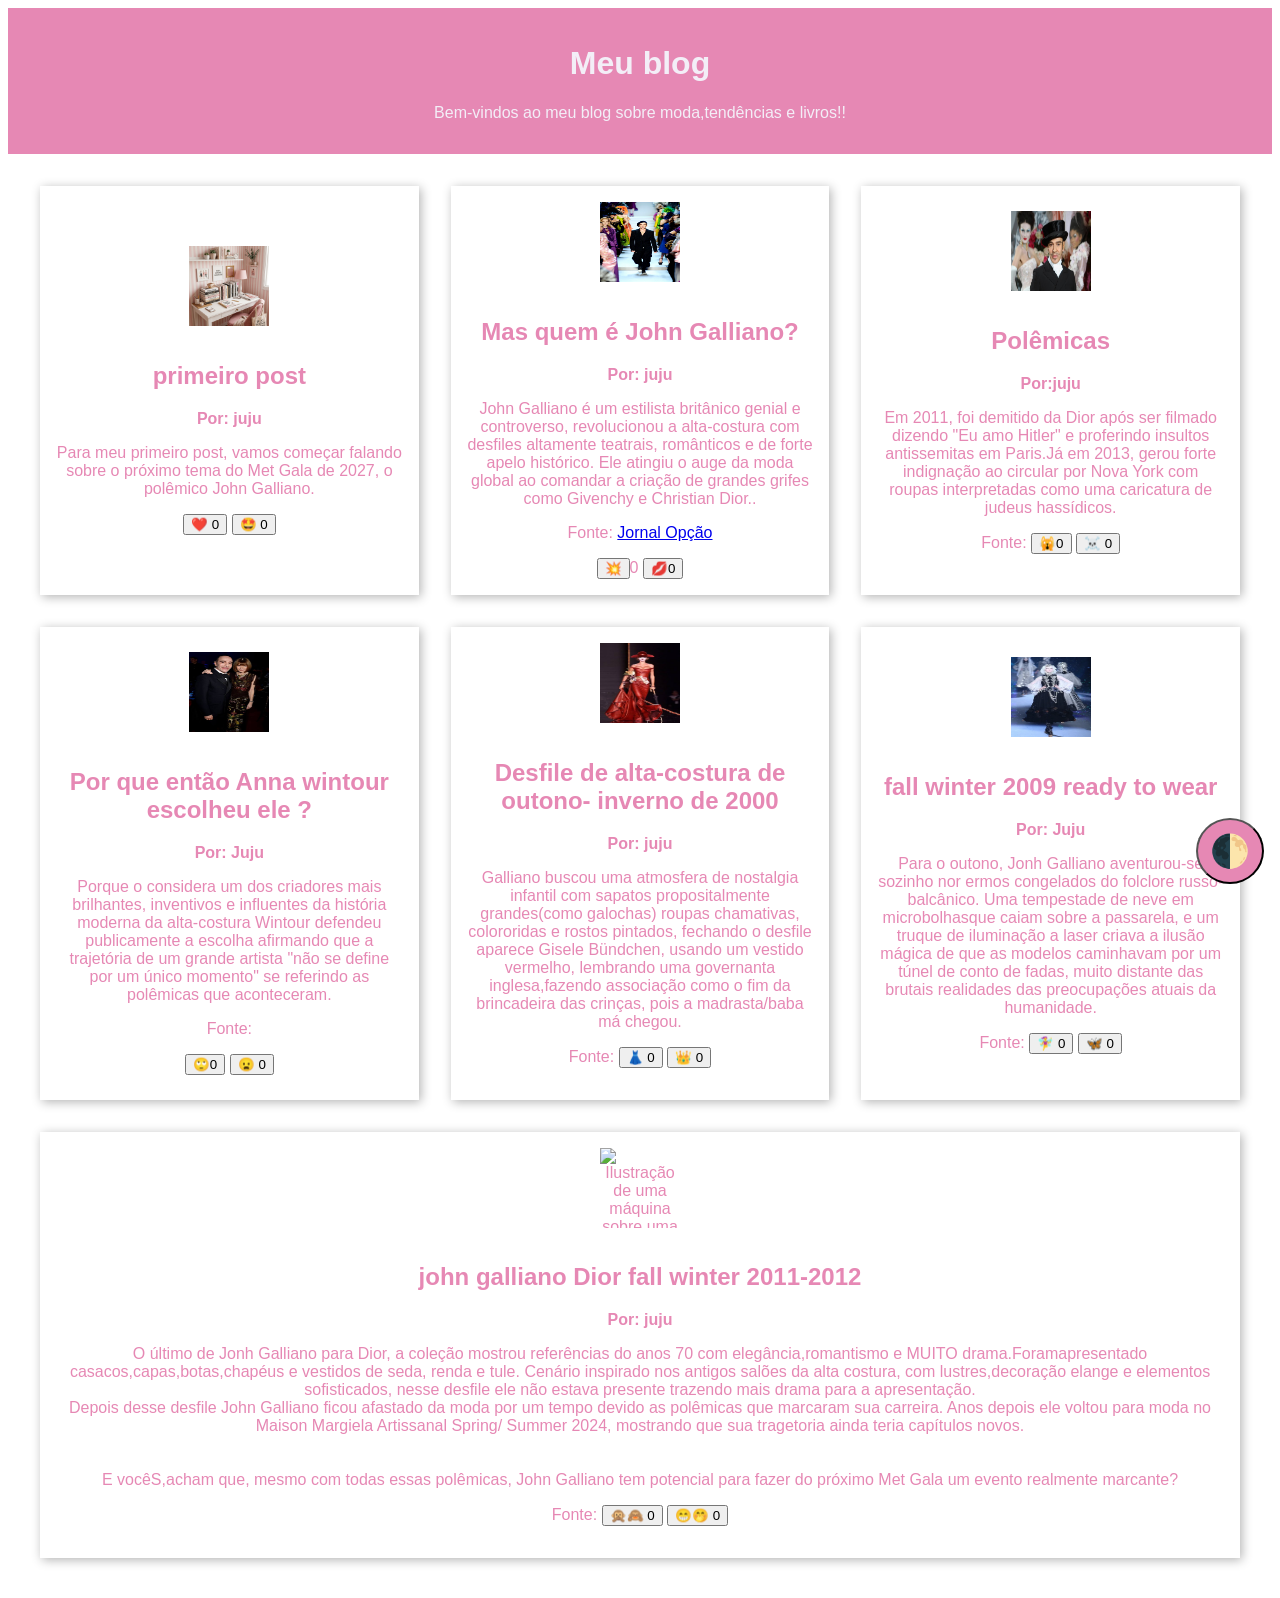
==== index.html @ 8ea0e790 "666666" ====
<!DOCTYPE html>
<html lang="pt-br">

<head>
    <meta charset="UTF-8">
    <meta name="viewport" content="width=device-width, initial-scale=1.0">
    <title>Blog</title>
    <link rel="stylesheet" href="style.css">
</head>

<body>
    <header>
        <h1>Meu blog </h1>
        <p>Bem-vindos ao meu blog sobre moda,tendências e livros!!</p>
    </header>
    <main>
        <article>
            <img src="Gemini_Generated_Image_ik7gwaik7gwaik7g.png"
                alt="Logotipo conceitual de tecnologia e educação: um livro aberto de onde emerge um cérebro digital brilhante, cercado por ícones de Wi-Fi, circuitos e lâmpada de ideia. Cores em tons de azul e branco.">
            <div>
                <h2> primeiro post</h2>
                <p class="artigo-autor">Por: juju</p>
                <p>Para meu primeiro post, vamos começar falando sobre o próximo tema do Met Gala de 2027, o polêmico John Galliano.</p>

                <button>❤️ <span>0</span></button>
                <button>🤩 <span>0</span></button>
            </div>
        </article>

        <article>
            <img src="john-galliano-aniversario-3 (1).jpg"
                alt="Ilustração do planeta Terra cercado por elementos digitais, representando a conectividade global e a tecnologia.">
            <div>
                <h2>Mas quem é John Galliano?</h2>
                <p class="artigo-autor">Por: juju</p>
                <p>John Galliano é um estilista britânico genial e controverso, revolucionou a alta-costura com desfiles altamente teatrais, românticos e de forte apelo histórico. Ele atingiu o auge da moda global ao comandar a criação de grandes grifes como Givenchy e Christian Dior..</p>

                <p class="artigo-fonte">Fonte: <a
                        href="https://www.cnnbrasil.com.br/style/moda/da-alta-costura-ao-fast-fashion-o-que-esperar-de-john-galliano-na-zara/">Jornal
                        Opção</a>
                </p>
                <button>💥</button><span>0</span></button>
                <button>💋<span>0</span></button>
            </div>
        </article>

        <article>
            <img src="polemico.jpg"
                alt="Ilustração de uma caixa de madeira com tampa e encaixe, representando armazenamento ou organização.">
            <div>
                <h2>Polêmicas</h2>
                <p class="artigo-autor">Por:juju</p>
                <p> Em 2011, foi demitido da Dior após ser filmado dizendo "Eu amo Hitler" e proferindo insultos antissemitas em Paris.Já em 2013, gerou forte indignação ao circular por Nova York com roupas interpretadas como uma caricatura de judeus hassídicos. 
                </p>

                <p class="artigo-fonte">Fonte: <a
                        href="https://neofeed.com.br/finde/john-galliano-o-enfant-terrible-da-moda-busca-o-perdao/"0></a>

                <button> 🙀<span>0</span></button>
                <button>☠️ <span>0</span></button>
            </div>
        </article>

        <article>
            <img src="galliano e anna.jpg "
                alt="Ilustração de dentes com coloração azul apresentando cáries, rachaduras e manchas próximas à gengiva.">
            <div>
                <h2>Por que então Anna wintour escolheu ele ?</h2>
                <p class="artigo-autor">Por: Juju</p>
                <p> Porque o considera um dos criadores mais brilhantes, inventivos e influentes da história moderna da alta-costura Wintour defendeu publicamente a escolha afirmando que a trajetória de um grande artista "não se define por um único momento" se referindo as polêmicas que aconteceram.</p>

                <p class="artigo-fonte">Fonte: <a
                        href="https://billboard.com.br/met-gala-2027-john-galliano/"></a>
                </p>

                <button> 🙄<span>0</span></button>
                <button>😦 <span>0</span></button>
            </div>
        </article>

        <article>
            <img src="gisele.jpg"
            src="modelos.webp"
                alt="Ilustração de uma mariposa com asas abertas em tons de marrom, com padrões circulares nas asas.">
            <div>
                <h2>Desfile de alta-costura de outono- inverno de 2000 </h2>
                <p class="artigo-autor">Por: juju</p>
                <p> Galliano buscou uma atmosfera de nostalgia infantil com sapatos propositalmente grandes(como galochas) roupas chamativas, colororidas e rostos pintados, fechando o desfile aparece Gisele Bündchen, 
usando um vestido vermelho, lembrando uma governanta inglesa,fazendo associação como o fim da brincadeira das crinças, pois a madrasta/baba má chegou.

                <p class="artigo-fonte">Fonte: <a
                        href="https://firstview.com/collection_images.php?id=54975"></a>
                <button>👗 <span>0</span></button>
                <button>👑 <span>0</span></button>
            </div>
        </article>

        <article>
            <img src="the portal.webp"
            src="the portal2.jpg"
            src="portal3.jpg"
                alt="Ilustração de uma câmera em tripé ao lado de uma cafeteira preparando café.">
            <div>
                <h2> fall winter 2009 ready to wear</h2>
                <p class="artigo-autor">Por: Juju</p>Para o outono, Jonh Galliano aventurou-se sozinho nor ermos congelados do folclore russo-balcânico. Uma tempestade de neve em microbolhasque caiam sobre a passarela, e um truque de iluminação a laser criava a ilusão
  mágica de que as modelos caminhavam por um túnel de conto de fadas, muito distante das brutais realidades das preocupações atuais da humanidade.          </p>

                <p class="artigo-fonte">Fonte: <a href="https://www.vogue.com/fashion-shows/fall-2009-ready-to-wear/john-galliano"></a>

                <button>🧚‍♀️ <span>0</span></button>
                <button>🦋 <span>0</span></button>
            </div>
        </article>

        <article>
            <img src="john galliano - Google Search.html"
            src="2011.webp"
                alt="Ilustração de uma máquina sobre uma fita com números e símbolos, representando o processamento de dados.">
            <div>
                <h2>john galliano Dior fall winter 2011-2012</h2>
                <p class="artigo-autor">Por: juju</p>
                <p> O último de Jonh Galliano para Dior, a coleção mostrou referências do anos 70 com elegância,romantismo e MUITO drama.Foramapresentado casacos,capas,botas,chapéus e vestidos de seda,
renda e tule. Cenário inspirado nos antigos salões da alta costura, com lustres,decoração elange e elementos sofisticados, nesse desfile ele não estava presente trazendo mais drama para a apresentação. 
                   
<br>Depois desse desfile John Galliano ficou afastado da moda por um tempo devido as polêmicas que marcaram sua carreira. Anos depois ele voltou para moda no Maison Margiela Artissanal Spring/ Summer 2024, mostrando que sua tragetoria
ainda teria capítulos novos. <br>

                    <br><br>E vocêS,acham que, mesmo com todas essas polêmicas, John Galliano tem potencial para fazer do próximo Met Gala um evento realmente marcante?
                </p>

                <p class="artigo-fonte">Fonte: <a href="https://www.maisonmargiela.com/en-us/mm-artisanal-spring-summer-2024.html"></a>

                <button>🙊🙈​ <span>0</span></button>
                <button>​😁​🤭​ <span>0</span></button>
            </div>
        </article>

        <button class="btn-tema-escuro">🌓</button> 
    </main>

    <script src="script.js"></script>
</body>

</html>
---- style.css ----
:root {
    --cor-primaria: #e688b4;
    --cor-secundaria: #ed74ac;
    --cor-fundo: #ffffff;
    --cor-texto: #ebebf6;
    --cor-contraste: #f3eef7;
    --cor-botao: #f9f9f9;

    --fonte-texto: 'Segoe UI', sans-serif;
}

* {
    transition: background-color 0.8s ease;
}

.tema-escuro {
    --cor-primaria: #ed3faa;
    --cor-secundaria: #fd77c5;
    --cor-fundo: #fdb5da;
    --cor-texto: #ffffff;
    --cor-contraste: #fc9bbe;
    --cor-botao: #151428;
}

.tema-escuro p {
    color: var(--cor-texto);
}

.tema-escuro header p {
    color: var(--cor-contraste);
    font-weight: 600;
}

.tema-escuro a {
    color: var(--cor-secundaria);
}

.tema-escuro button {
    border: none;
    background-color: var(--cor-botao);
    color: var(--cor-texto);
}

.tema-escuro article {
    background-color: #f7eeee0c;
}

.tema-escuro h2 {
    color: var(--cor-primaria);
}

.tema-escuro .artigo-autor {
    color: var(--cor-secundaria);
}

.tema-escuro .btn-tema-escuro {
    background-color: var(--cor-secundaria);
}

body {
    max-width: 100vw;
    font-family: var(--fonte-texto);
}

header {
    background-color: var(--cor-primaria);
    color: var(--cor-contraste);
    text-align: center;
    margin: 0 auto;
    padding: 16px;
}

main {
    background-color: var(--cor-fundo);
    color: var(--cor-primaria);
    margin: 0 auto;
    padding: 16px;
    display: flex;
    flex-wrap: wrap;
}

article {
    display: flex;
    box-shadow: 2px 2px 10px rgba(0, 0, 0, 0.3);
    margin: 16px;
    gap: 16px;
    padding: 16px;
    flex: 1 1 25%;
    flex-direction: column;
    align-items: center;
    text-align: center;
    justify-content: center;
}

img {
    width: 80px;
    height: 80px;
}

.artigo-autor {
    font-weight: bold;
}

.btn-tema-escuro {
    position: fixed;
    bottom: 16px;
    right: 16px;
    font-size: 32px;
    padding: 12px;
    background-color: var(--cor-primaria);
    border-radius: 50%;
}
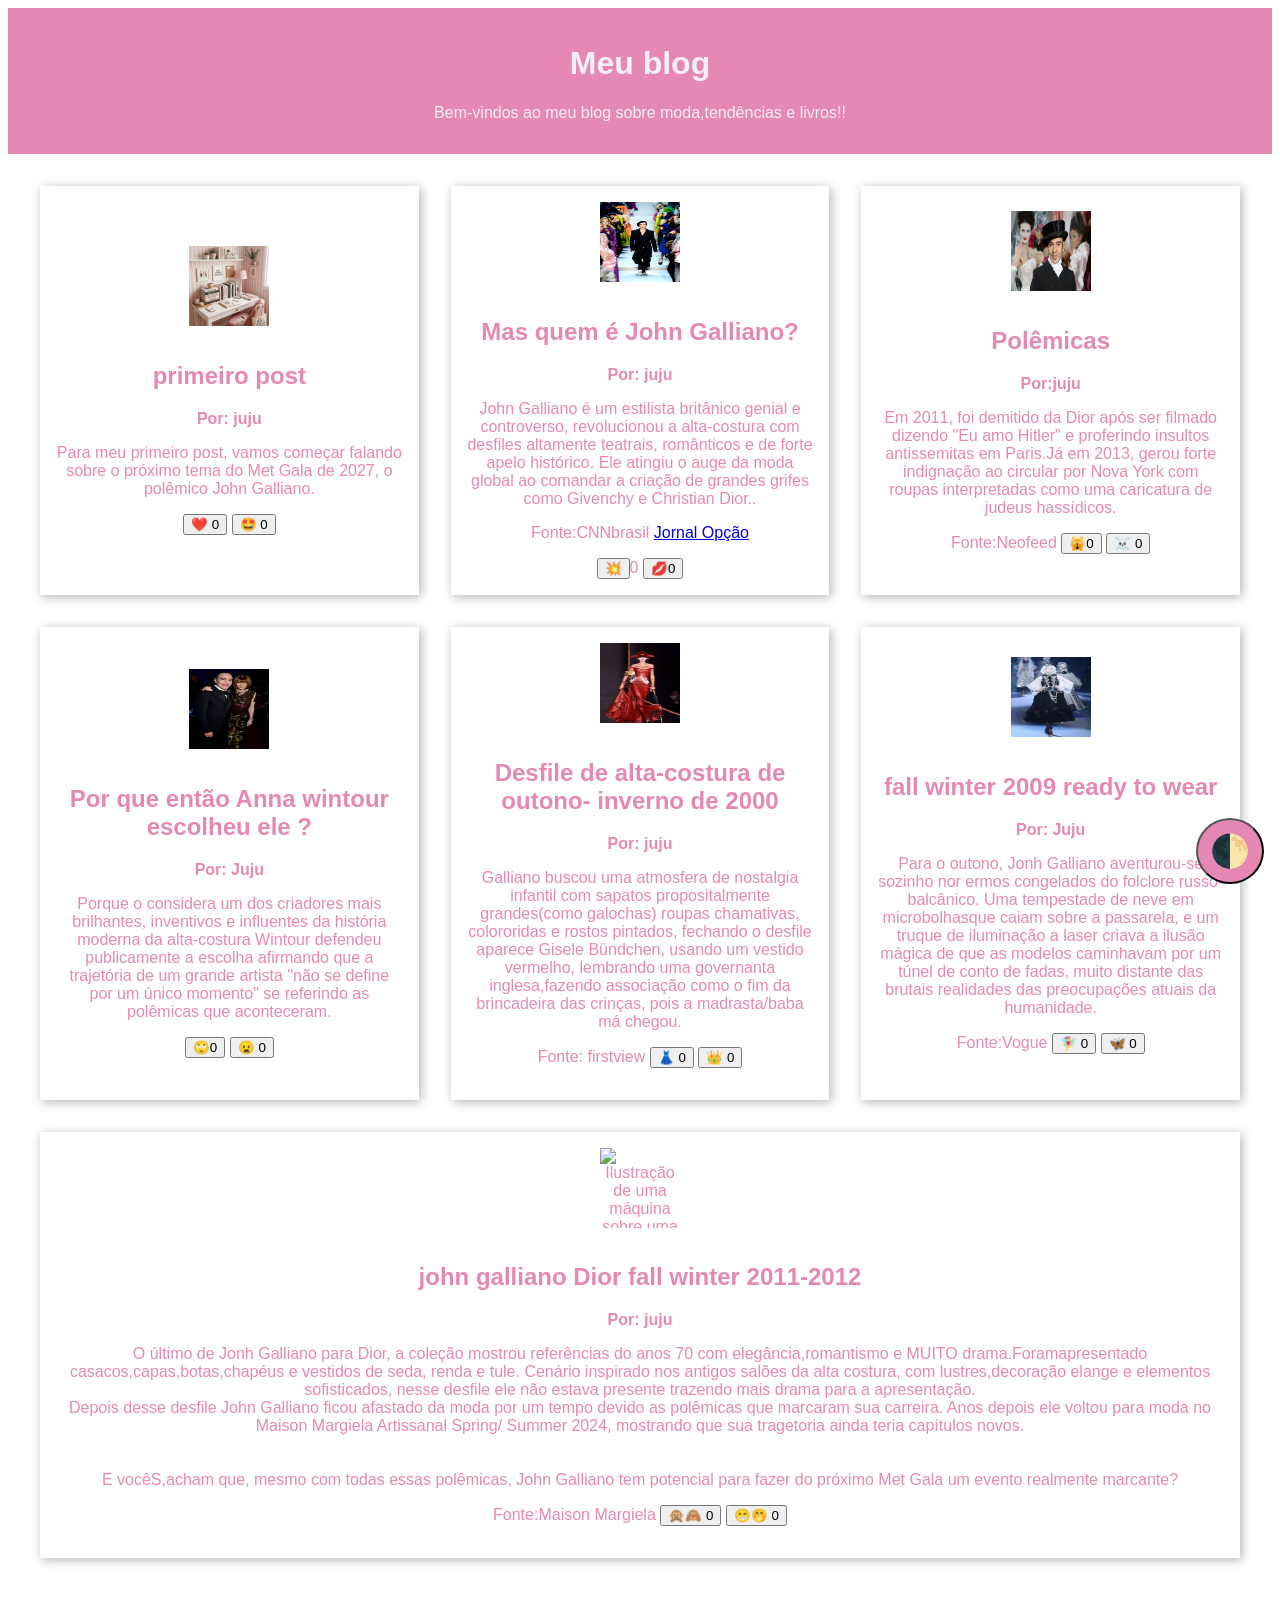
==== commit 51ffea7a: "78787878787" ====
--- a/index.html
+++ b/index.html
@@ -35,7 +35,7 @@
                 <p class="artigo-autor">Por: juju</p>
                 <p>John Galliano é um estilista britânico genial e controverso, revolucionou a alta-costura com desfiles altamente teatrais, românticos e de forte apelo histórico. Ele atingiu o auge da moda global ao comandar a criação de grandes grifes como Givenchy e Christian Dior..</p>
 
-                <p class="artigo-fonte">Fonte: <a
+                <p class="artigo-fonte">Fonte:CNNbrasil <a
                         href="https://www.cnnbrasil.com.br/style/moda/da-alta-costura-ao-fast-fashion-o-que-esperar-de-john-galliano-na-zara/">Jornal
                         Opção</a>
                 </p>
@@ -53,7 +53,7 @@
                 <p> Em 2011, foi demitido da Dior após ser filmado dizendo "Eu amo Hitler" e proferindo insultos antissemitas em Paris.Já em 2013, gerou forte indignação ao circular por Nova York com roupas interpretadas como uma caricatura de judeus hassídicos. 
                 </p>
 
-                <p class="artigo-fonte">Fonte: <a
+                <p class="artigo-fonte">Fonte:Neofeed <a
                         href="https://neofeed.com.br/finde/john-galliano-o-enfant-terrible-da-moda-busca-o-perdao/"0></a>
 
                 <button> 🙀<span>0</span></button>
@@ -69,7 +69,7 @@
                 <p class="artigo-autor">Por: Juju</p>
                 <p> Porque o considera um dos criadores mais brilhantes, inventivos e influentes da história moderna da alta-costura Wintour defendeu publicamente a escolha afirmando que a trajetória de um grande artista "não se define por um único momento" se referindo as polêmicas que aconteceram.</p>
 
-                <p class="artigo-fonte">Fonte: <a
+                <p class="artigo-fonte"><Fonte:Billboard
                         href="https://billboard.com.br/met-gala-2027-john-galliano/"></a>
                 </p>
 
@@ -88,7 +88,7 @@
                 <p> Galliano buscou uma atmosfera de nostalgia infantil com sapatos propositalmente grandes(como galochas) roupas chamativas, colororidas e rostos pintados, fechando o desfile aparece Gisele Bündchen, 
 usando um vestido vermelho, lembrando uma governanta inglesa,fazendo associação como o fim da brincadeira das crinças, pois a madrasta/baba má chegou.
 
-                <p class="artigo-fonte">Fonte: <a
+                <p class="artigo-fonte">Fonte: firstview <a
                         href="https://firstview.com/collection_images.php?id=54975"></a>
                 <button>👗 <span>0</span></button>
                 <button>👑 <span>0</span></button>
@@ -105,7 +105,8 @@
                 <p class="artigo-autor">Por: Juju</p>Para o outono, Jonh Galliano aventurou-se sozinho nor ermos congelados do folclore russo-balcânico. Uma tempestade de neve em microbolhasque caiam sobre a passarela, e um truque de iluminação a laser criava a ilusão
   mágica de que as modelos caminhavam por um túnel de conto de fadas, muito distante das brutais realidades das preocupações atuais da humanidade.          </p>
 
-                <p class="artigo-fonte">Fonte: <a href="https://www.vogue.com/fashion-shows/fall-2009-ready-to-wear/john-galliano"></a>
+                <p class="artigo-fonte">Fonte:Vogue
+                     <a href="https://www.vogue.com/fashion-shows/fall-2009-ready-to-wear/john-galliano"></a>
 
                 <button>🧚‍♀️ <span>0</span></button>
                 <button>🦋 <span>0</span></button>
@@ -128,7 +129,8 @@
                     <br><br>E vocêS,acham que, mesmo com todas essas polêmicas, John Galliano tem potencial para fazer do próximo Met Gala um evento realmente marcante?
                 </p>
 
-                <p class="artigo-fonte">Fonte: <a href="https://www.maisonmargiela.com/en-us/mm-artisanal-spring-summer-2024.html"></a>
+                <p class="artigo-fonte">Fonte:Maison Margiela
+                     <a href="https://www.maisonmargiela.com/en-us/mm-artisanal-spring-summer-2024.html"></a>
 
                 <button>🙊🙈​ <span>0</span></button>
                 <button>​😁​🤭​ <span>0</span></button>
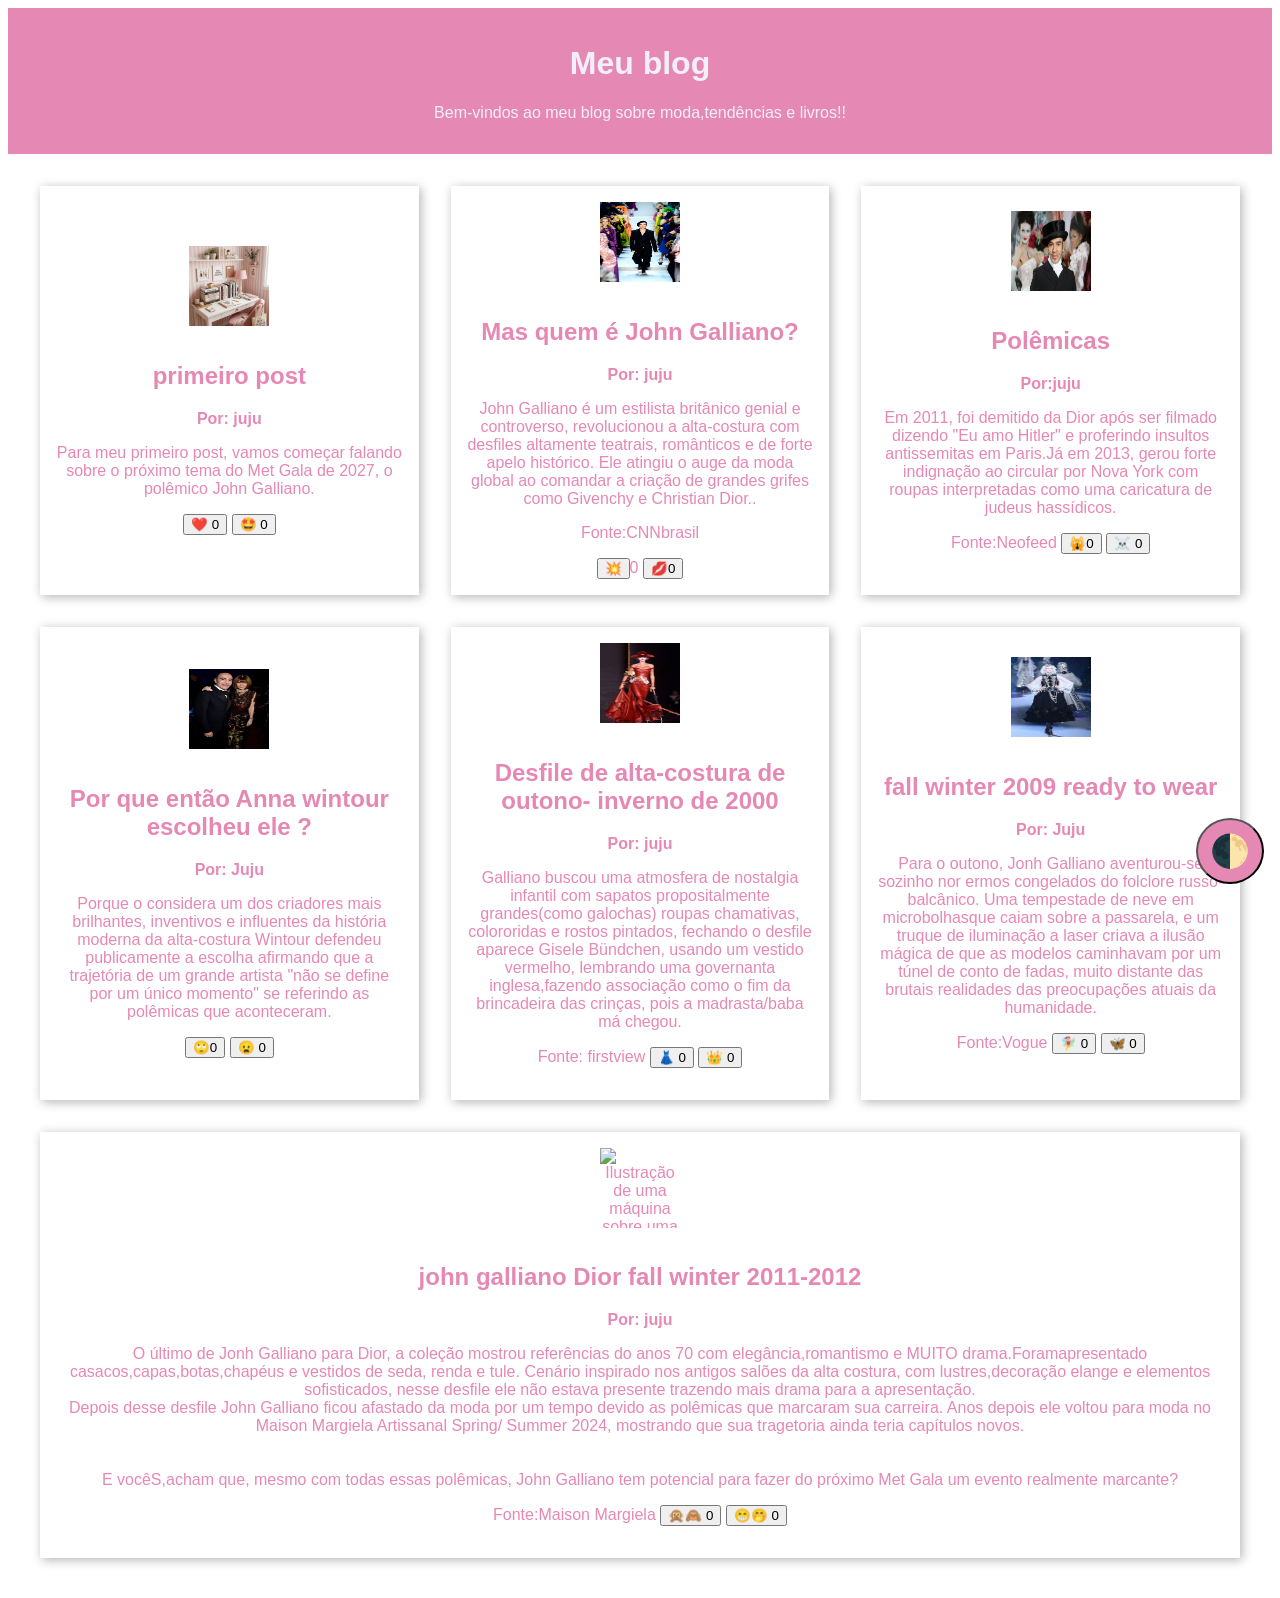
==== commit 541abe8d: "87878787878" ====
--- a/index.html
+++ b/index.html
@@ -36,8 +36,8 @@
                 <p>John Galliano é um estilista britânico genial e controverso, revolucionou a alta-costura com desfiles altamente teatrais, românticos e de forte apelo histórico. Ele atingiu o auge da moda global ao comandar a criação de grandes grifes como Givenchy e Christian Dior..</p>
 
                 <p class="artigo-fonte">Fonte:CNNbrasil <a
-                        href="https://www.cnnbrasil.com.br/style/moda/da-alta-costura-ao-fast-fashion-o-que-esperar-de-john-galliano-na-zara/">Jornal
-                        Opção</a>
+                        href="https://www.cnnbrasil.com.br/style/moda/da-alta-costura-ao-fast-fashion-o-que-esperar-de-john-galliano-na-zara/">
+                        </a>
                 </p>
                 <button>💥</button><span>0</span></button>
                 <button>💋<span>0</span></button>
@@ -56,8 +56,10 @@
                 <p class="artigo-fonte">Fonte:Neofeed <a
                         href="https://neofeed.com.br/finde/john-galliano-o-enfant-terrible-da-moda-busca-o-perdao/"0></a>
 
-                <button> 🙀<span>0</span></button>
-                <button>☠️ <span>0</span></button>
+             
+                        <button> 🙀<span>0</span></button>
+              
+                        <button>☠️ <span>0</span></button>
             </div>
         </article>
 
@@ -115,7 +117,7 @@
 
         <article>
             <img src="john galliano - Google Search.html"
-            src="2011.webp"
+            
                 alt="Ilustração de uma máquina sobre uma fita com números e símbolos, representando o processamento de dados.">
             <div>
                 <h2>john galliano Dior fall winter 2011-2012</h2>
@@ -132,6 +134,9 @@
                 <p class="artigo-fonte">Fonte:Maison Margiela
                      <a href="https://www.maisonmargiela.com/en-us/mm-artisanal-spring-summer-2024.html"></a>
 
+
+                     
+
                 <button>🙊🙈​ <span>0</span></button>
                 <button>​😁​🤭​ <span>0</span></button>
             </div>
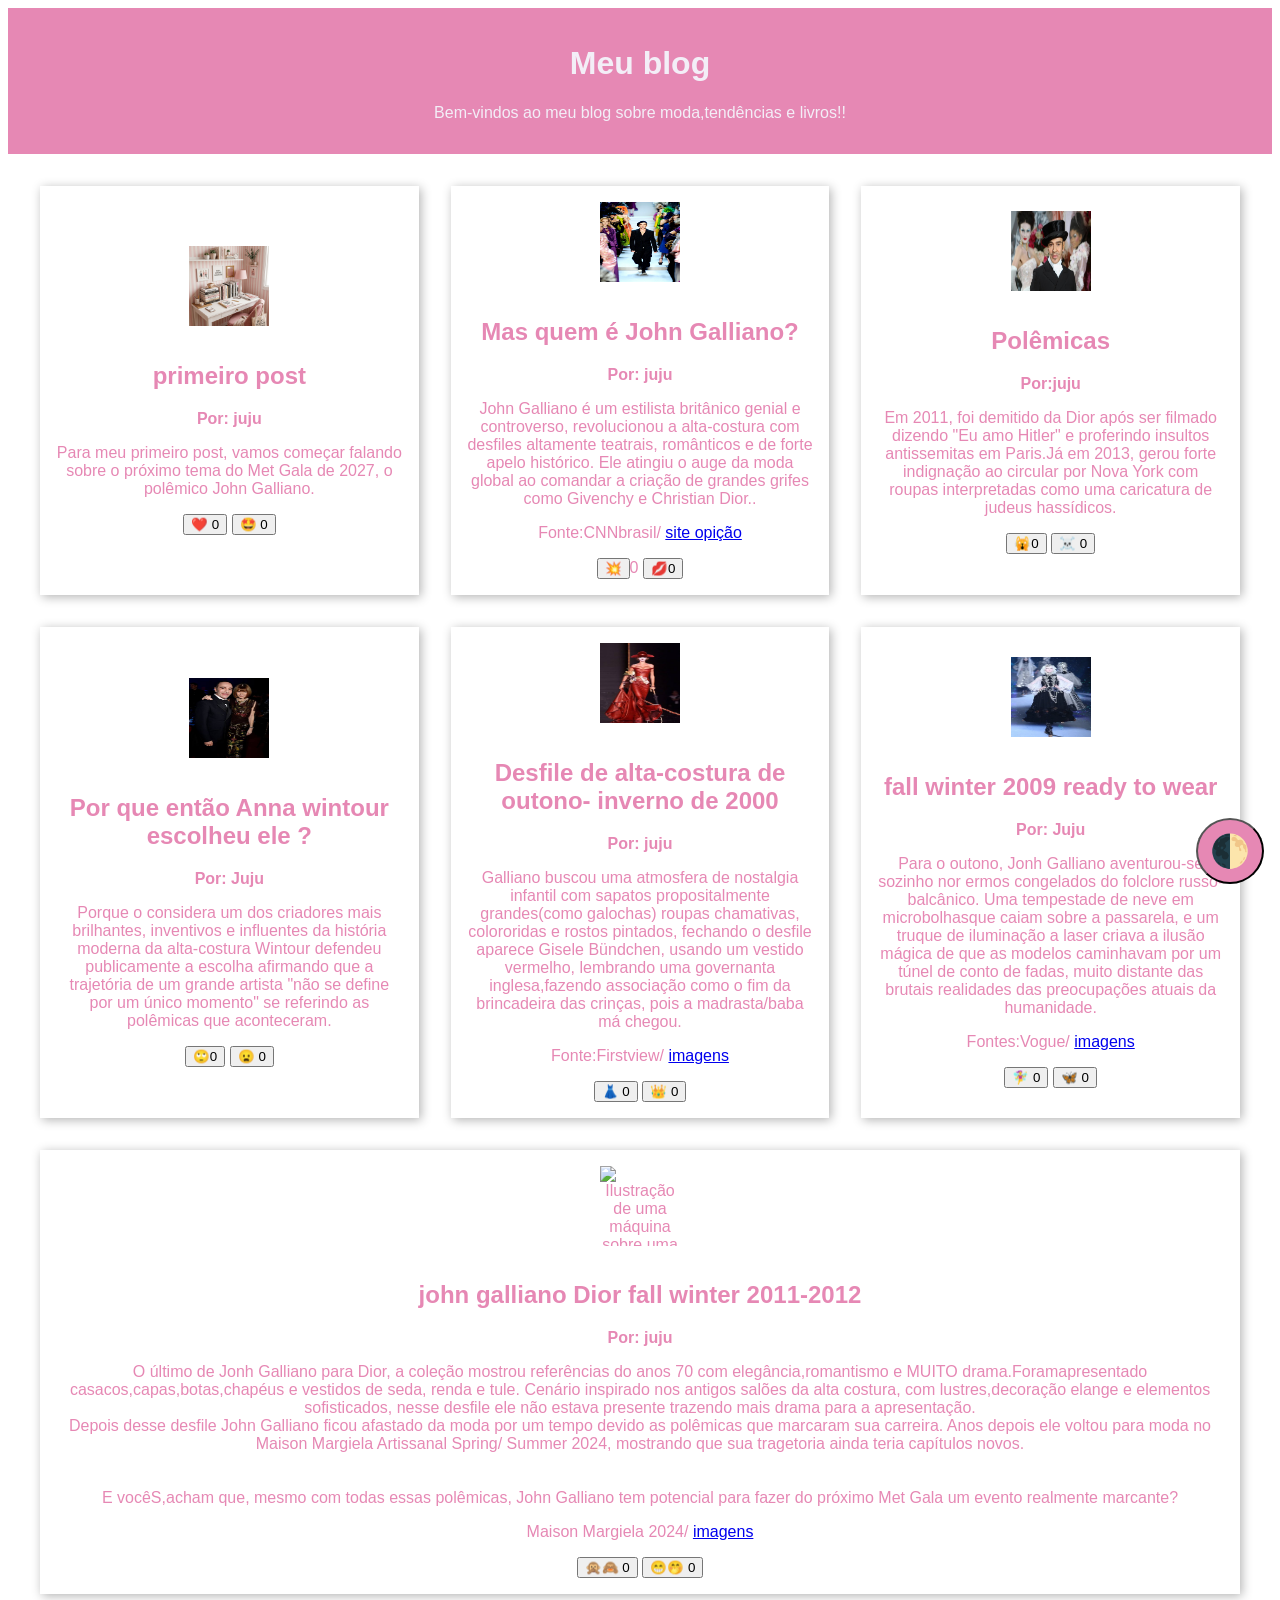
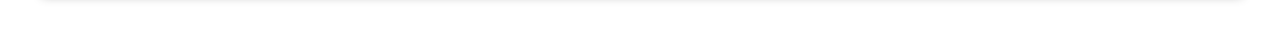
==== commit e86195af: "89898898998989898" ====
--- a/index.html
+++ b/index.html
@@ -35,9 +35,9 @@
                 <p class="artigo-autor">Por: juju</p>
                 <p>John Galliano é um estilista britânico genial e controverso, revolucionou a alta-costura com desfiles altamente teatrais, românticos e de forte apelo histórico. Ele atingiu o auge da moda global ao comandar a criação de grandes grifes como Givenchy e Christian Dior..</p>
 
-                <p class="artigo-fonte">Fonte:CNNbrasil <a
-                        href="https://www.cnnbrasil.com.br/style/moda/da-alta-costura-ao-fast-fashion-o-que-esperar-de-john-galliano-na-zara/">
-                        </a>
+                <p class="artigo-fonte">Fonte:CNNbrasil/ <a
+                        href="https://www.cnnbrasil.com.br/style/moda/da-alta-costura-ao-fast-fashion-o-que-esperar-de-john-galliano-na-zara/">site 
+                      opição</a>
                 </p>
                 <button>💥</button><span>0</span></button>
                 <button>💋<span>0</span></button>
@@ -53,7 +53,7 @@
                 <p> Em 2011, foi demitido da Dior após ser filmado dizendo "Eu amo Hitler" e proferindo insultos antissemitas em Paris.Já em 2013, gerou forte indignação ao circular por Nova York com roupas interpretadas como uma caricatura de judeus hassídicos. 
                 </p>
 
-                <p class="artigo-fonte">Fonte:Neofeed <a
+                <p class="artigo-fonte"> <a
                         href="https://neofeed.com.br/finde/john-galliano-o-enfant-terrible-da-moda-busca-o-perdao/"0></a>
 
              
@@ -71,8 +71,9 @@
                 <p class="artigo-autor">Por: Juju</p>
                 <p> Porque o considera um dos criadores mais brilhantes, inventivos e influentes da história moderna da alta-costura Wintour defendeu publicamente a escolha afirmando que a trajetória de um grande artista "não se define por um único momento" se referindo as polêmicas que aconteceram.</p>
 
-                <p class="artigo-fonte"><Fonte:Billboard
+                <p class="artigo-fonte"
                         href="https://billboard.com.br/met-gala-2027-john-galliano/"></a>
+                        </p>
                 </p>
 
                 <button> 🙄<span>0</span></button>
@@ -90,8 +91,9 @@
                 <p> Galliano buscou uma atmosfera de nostalgia infantil com sapatos propositalmente grandes(como galochas) roupas chamativas, colororidas e rostos pintados, fechando o desfile aparece Gisele Bündchen, 
 usando um vestido vermelho, lembrando uma governanta inglesa,fazendo associação como o fim da brincadeira das crinças, pois a madrasta/baba má chegou.
 
-                <p class="artigo-fonte">Fonte: firstview <a
-                        href="https://firstview.com/collection_images.php?id=54975"></a>
+                <p class="artigo-fonte">Fonte:Firstview/ <a
+                        href="https://firstview.com/collection_images.php?id=54975">imagens </a>
+                        </p>
                 <button>👗 <span>0</span></button>
                 <button>👑 <span>0</span></button>
             </div>
@@ -107,8 +109,9 @@
                 <p class="artigo-autor">Por: Juju</p>Para o outono, Jonh Galliano aventurou-se sozinho nor ermos congelados do folclore russo-balcânico. Uma tempestade de neve em microbolhasque caiam sobre a passarela, e um truque de iluminação a laser criava a ilusão
   mágica de que as modelos caminhavam por um túnel de conto de fadas, muito distante das brutais realidades das preocupações atuais da humanidade.          </p>
 
-                <p class="artigo-fonte">Fonte:Vogue
-                     <a href="https://www.vogue.com/fashion-shows/fall-2009-ready-to-wear/john-galliano"></a>
+                <p class="artigo-fonte">Fontes:Vogue/
+                     <a href="https://www.vogue.com/fashion-shows/fall-2009-ready-to-wear/john-galliano">imagens</a>
+                      </p>
 
                 <button>🧚‍♀️ <span>0</span></button>
                 <button>🦋 <span>0</span></button>
@@ -131,11 +134,9 @@
                     <br><br>E vocêS,acham que, mesmo com todas essas polêmicas, John Galliano tem potencial para fazer do próximo Met Gala um evento realmente marcante?
                 </p>
 
-                <p class="artigo-fonte">Fonte:Maison Margiela
-                     <a href="https://www.maisonmargiela.com/en-us/mm-artisanal-spring-summer-2024.html"></a>
-
-
-                     
+                <p class="artigo-fonte"> Maison Margiela 2024/
+                     <a href="https://www.maisonmargiela.com/en-us/mm-artisanal-spring-summer-2024.html"> imagens</a>
+                     </p>
 
                 <button>🙊🙈​ <span>0</span></button>
                 <button>​😁​🤭​ <span>0</span></button>
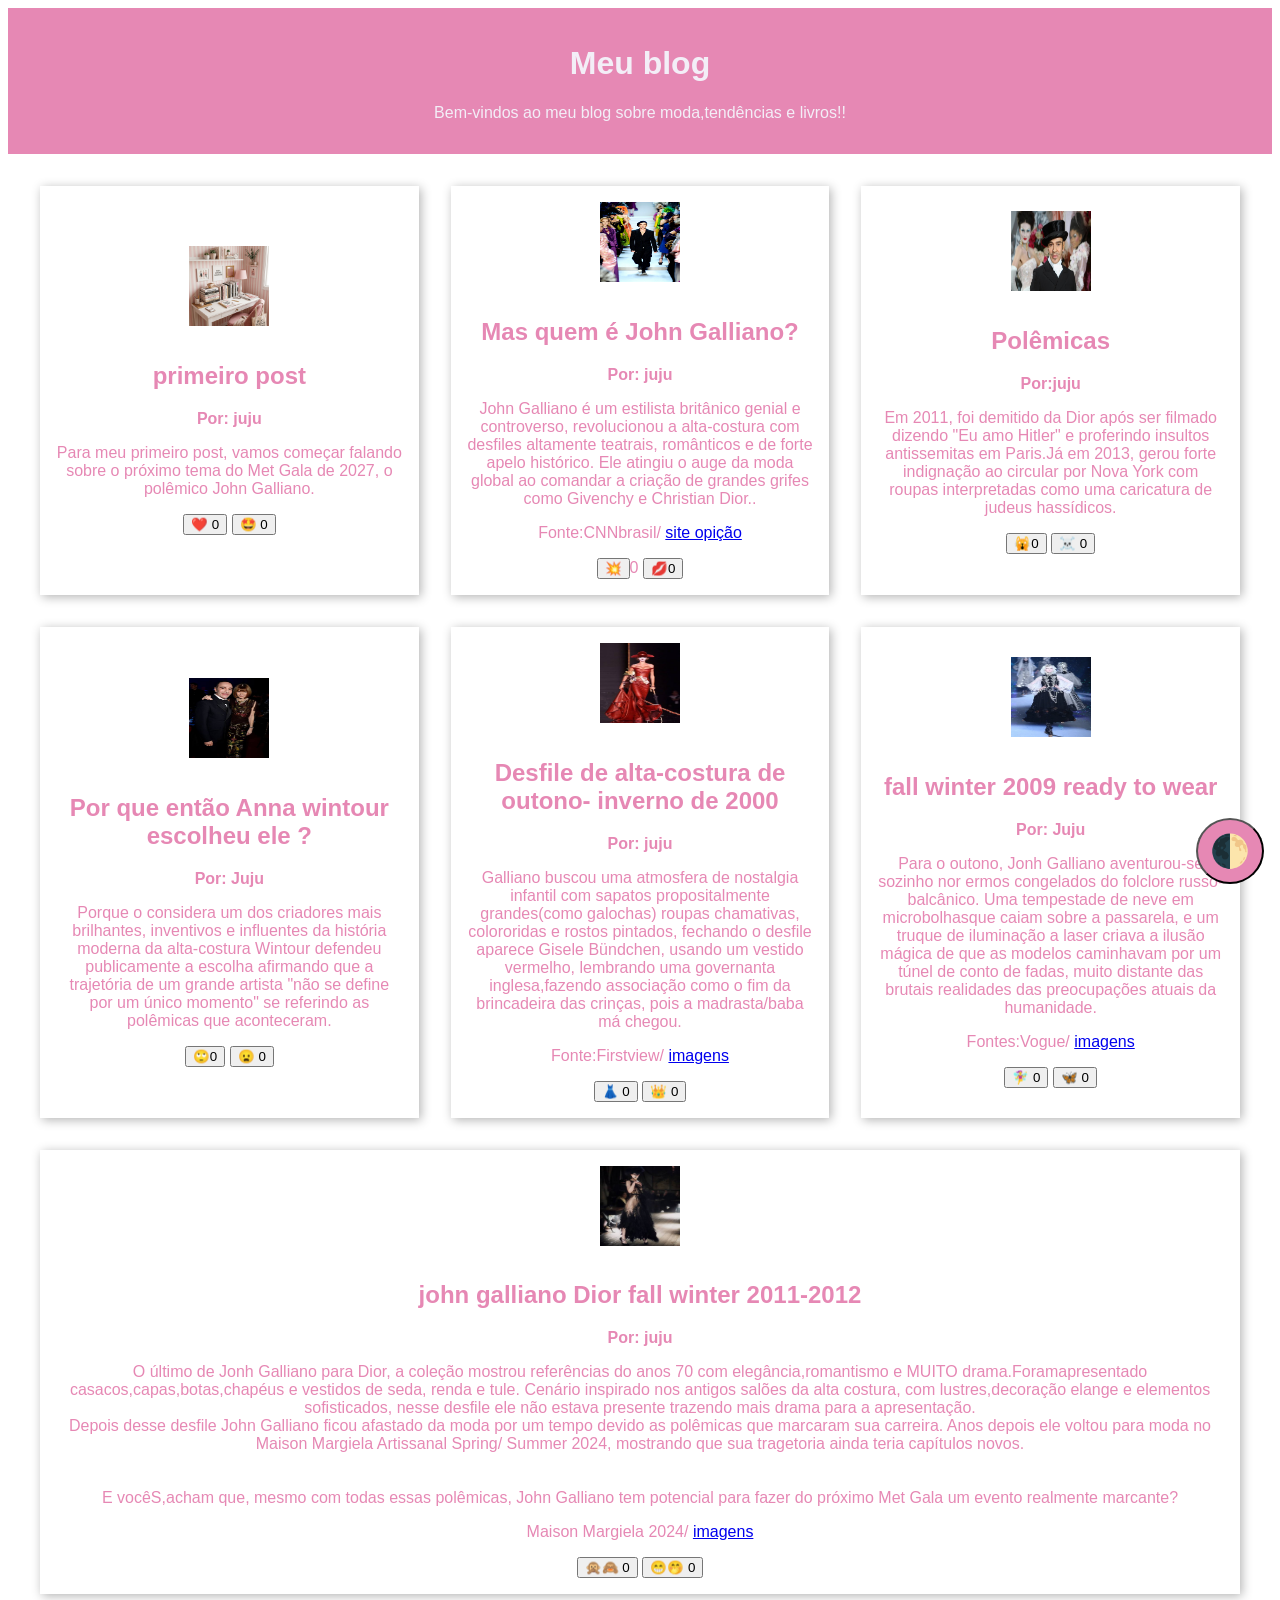
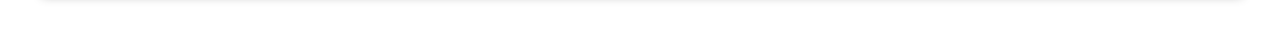
==== commit d0d682b5: "000000000" ====
--- a/index.html
+++ b/index.html
@@ -119,7 +119,7 @@
         </article>
 
         <article>
-            <img src="john galliano - Google Search.html"
+            <img src="2024.jpg"
             
                 alt="Ilustração de uma máquina sobre uma fita com números e símbolos, representando o processamento de dados.">
             <div>
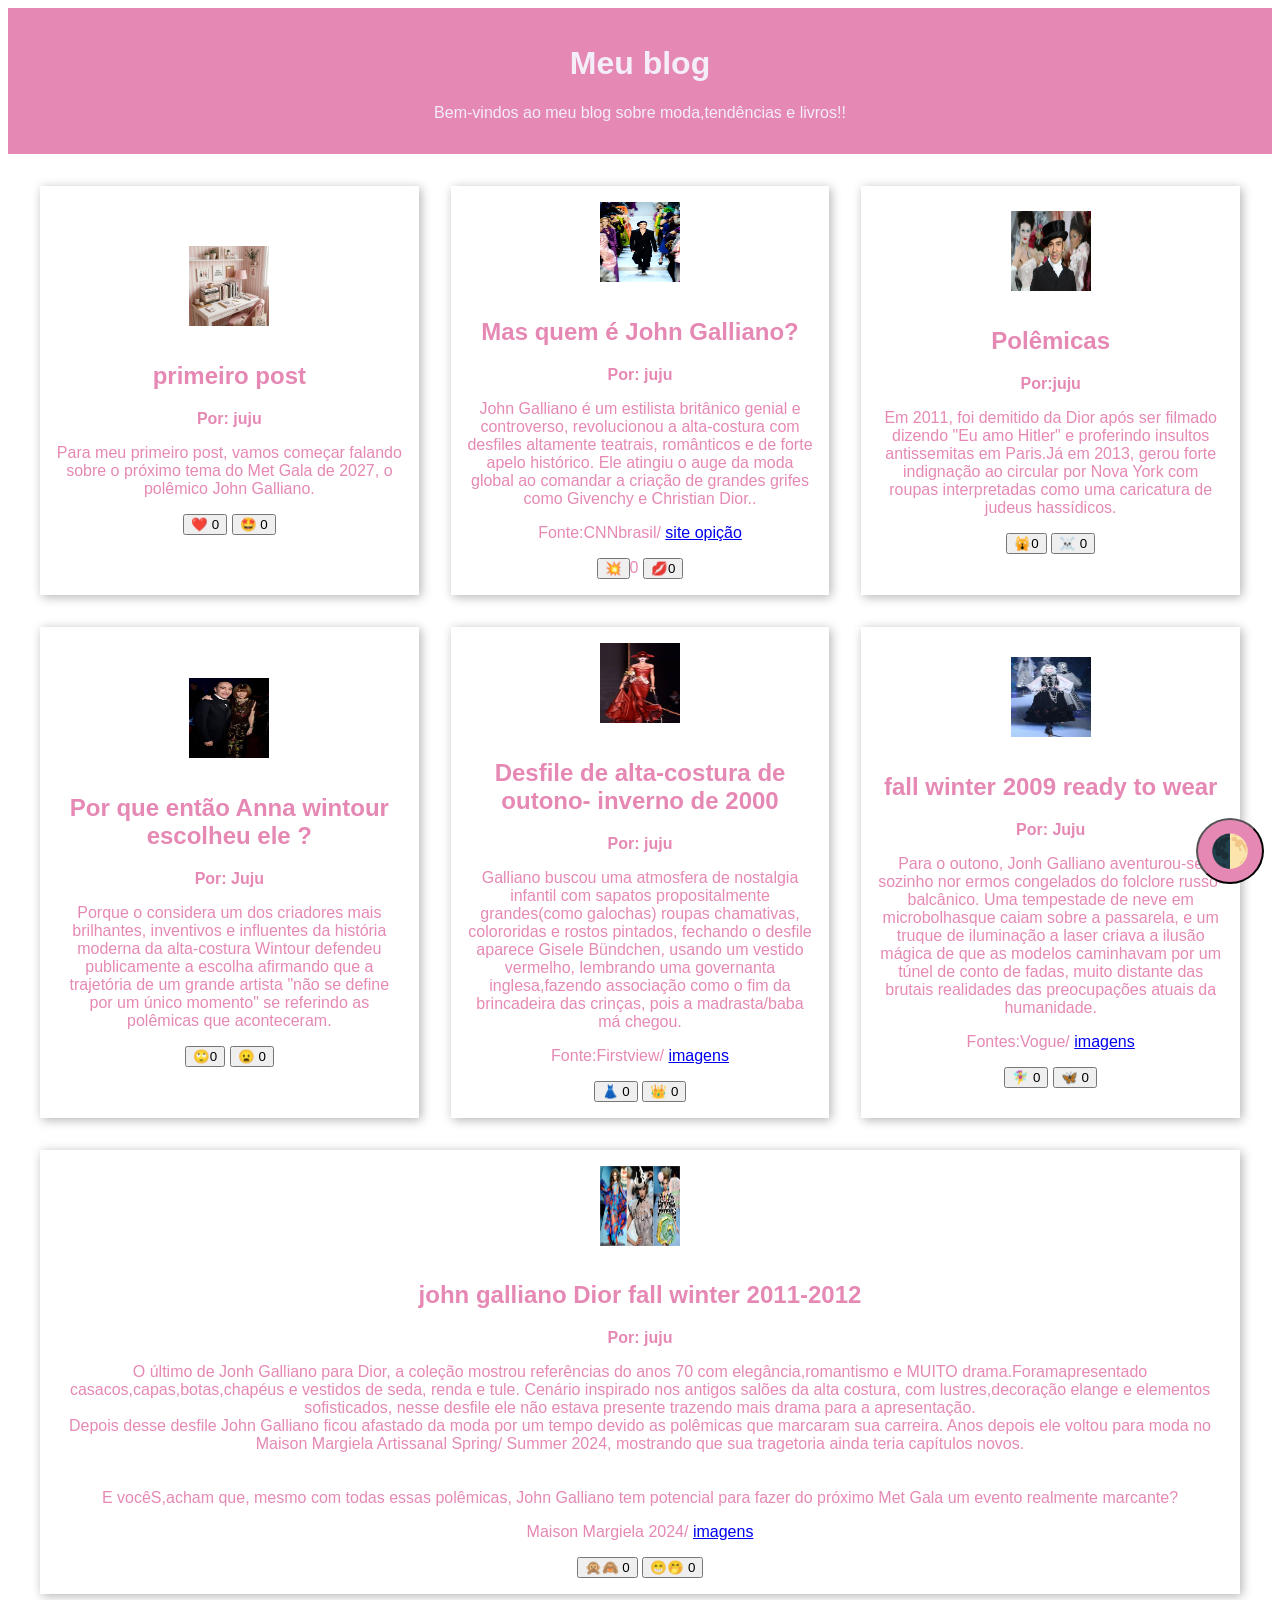
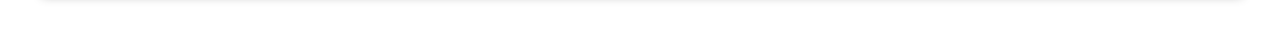
==== commit f08a9270: "65765674e5645646536" ====
--- a/index.html
+++ b/index.html
@@ -119,9 +119,9 @@
         </article>
 
         <article>
-            <img src="2024.jpg"
+            <img src="2011.webp"
             
-                alt="Ilustração de uma máquina sobre uma fita com números e símbolos, representando o processamento de dados.">
+                alt="">
             <div>
                 <h2>john galliano Dior fall winter 2011-2012</h2>
                 <p class="artigo-autor">Por: juju</p>
